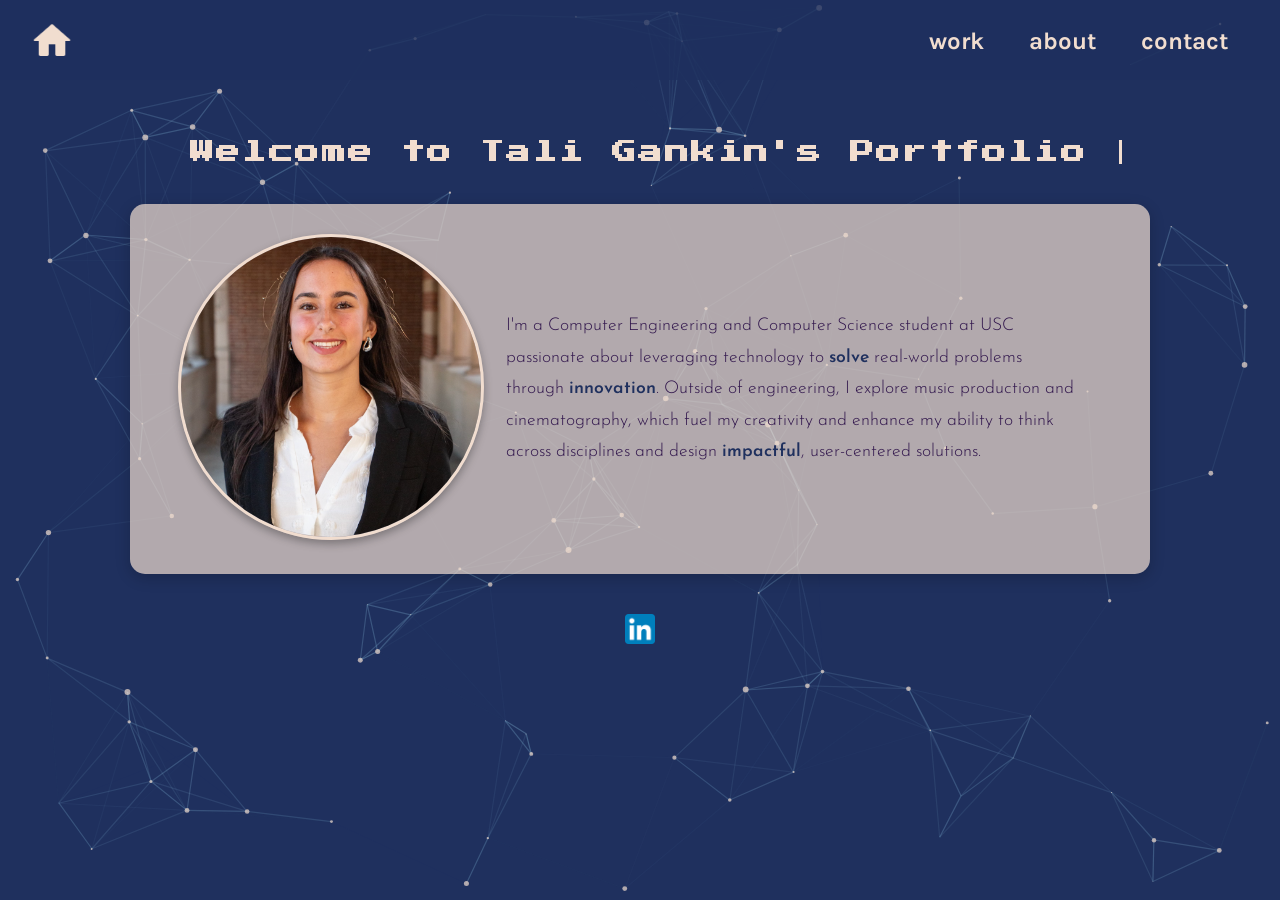
==== index.html @ 031c578e "Initial Portfolio site Adding all the files for my project" ====
<!DOCTYPE html>
<html>
  <head>
    <title>Tali Gankin Portfolio</title>
  
    <link rel="preconnect" href="https://fonts.googleapis.com">
    <link rel="preconnect" href="https://fonts.gstatic.com" crossorigin>
    <link href="https://fonts.googleapis.com/css2?family=Cal+Sans&family=DM+Serif+Display:ital@0;1&family=Josefin+Sans:ital,wght@0,100..700;1,100..700&family=Karla:ital,wght@0,200..800;1,200..800&family=Roboto+Mono:ital,wght@0,100..700;1,100..700&display=swap" rel="stylesheet">
   
    <link rel="preconnect" href="https://fonts.googleapis.com">
    <link rel="preconnect" href="https://fonts.gstatic.com" crossorigin>
    <link href="https://fonts.googleapis.com/css2?family=Press+Start+2P&display=swap" rel="stylesheet">

    <link rel="stylesheet" href="styles.css">


    <style>
    
      #homepage {
        display: block;
        width: 100%;
        padding-top: 100px;
        text-align: center;
        max-width: 1200px;
        margin: 0 auto;
      }


      #intro-container {
        display: block;
        width: 80%;
        max-width: 1000px;
        margin: 0 auto;
        text-align: center;
        border-radius: 15px;
        padding: 30px;
        box-shadow: 0 4px 15px rgba(0, 0, 0, 0.2);
        background-color: rgba(241, 221, 207, 0.7);

      }

      .headshot {
        display: inline-block;
        vertical-align: middle;
        width: 30%;
        min-width: 250px;
        margin-right: 15px;
      }

      .headshot img {
        width: 300px;
        height: 300px;
        border-radius: 50%;
        object-fit: cover;
        object-position: center;
        border: 3px solid #F1DDCF;
        box-shadow: 0 4px 8px rgba(0, 0, 0, 0.3);
      }

      .intro {
        display: inline-block;
        vertical-align: middle;
        width: 60%;
        color: #32174d;
        margin: 20px;
        font-size: 1em;
        text-align: left;
      }

      .intro p {
        display: inline;
        line-height: 1.8;
        font-size: 1.1em;
        font-weight: 300;
      }

      .highlight {
        color: #1F305E;
        font-weight: 600;
        display: inline;
      }

      @keyframes typing {
        from { width: 0 }
        to { width: 100% }
      }

      @keyframes blink-caret {
        from, to { border-color: transparent }
        50% { border-color: #F1DDCF }
      }

      @media screen and (max-width: 800px) {
        .headshot, .intro {
          display: block;
          width: 90%;
          margin: 20px auto;
          text-align: center;
        }

        .page-title {
          white-space: normal;
          border-right: none;
          animation: none;
          text-align: center;
          font-size: 1.2em;
        }
        
        .headshot img {
          width: 250px;
          height: 250px;
        }
      }


    </style>
  </head>
  <body>

    <div id="particles-js"></div>

    <div id="nav-bar">
      <div class="nav-content">
        <div class="home-icon">
          <a href="index.html"><img src="imgs/home.png" alt="Home Icon"></a>
        </div>
        <div class="nav-links">
          <h2><a href="work.html">work</a></h2>
          <h2><a href="about.html">about</a></h2>
          <h2><a href="contact.html">contact</a></h2>
        </div>
      </div>
    </div>

    <div id="homepage">
      <h1 class="page-title">Welcome to Tali Gankin's Portfolio</h1>
      
      <div id="intro-container">
        <div class="headshot">
          <img src="imgs/headshot.png" alt="Tali Gankin Headshot">
        </div>
        <div class="intro">
          <p>
            I'm a Computer Engineering and Computer Science student at USC passionate about leveraging technology to 
            <span class="highlight">solve</span> real-world problems through 
            <span class="highlight">innovation</span>. Outside of engineering, I explore music production and cinematography, 
            which fuel my creativity and enhance my ability to think across disciplines and design 
            <span class="highlight">impactful</span>, user-centered solutions.
          </p>
        </div>
      </div>
      
      <div id="icons">
        <a href="https://www.linkedin.com/in/taligankin" target="_blank">
          <img src="imgs/linkedin.png" alt="LinkedIn">
        </a>
      </div>

    </div>


      <!-- Jqery CDN -->
      <script src="https://code.jquery.com/jquery-3.7.1.js" integrity="sha256-eKhayi8LEQwp4NKxN+CfCh+3qOVUtJn3QNZ0TciWLP4=" crossorigin="anonymous"></script>


      <script src="particles.js"></script>
      <script src="app.js"></script>




  </body>
</html>
---- styles.css ----
body {
  font-family: 'Josefin Sans', sans-serif;
  background-color: #1F305E;
  margin: 0;
  padding: 0;
  text-align: center;
  display: block;
  position: relative;
}

.highlight {
  color: #759AAB;
}

#nav-bar {
    display: block;
    width: 100%;
    padding: 20px 0;
    position: fixed;
    top: 0;
    background-color: rgba(31, 48, 94, 0.8);
    z-index: 100;
}

.nav-content {
    display: block;
    width: 95%;
    margin: 0 auto;
    position: relative;
    height: 40px;
}

.home-icon {
    position: absolute;
    left: 0;
    top: 0;
    display: inline-block;
    line-height: 40px;
    vertical-align: middle;
}

.home-icon img {
    height: 40px;
    width: auto;
    vertical-align: middle;
}

.nav-links {
    display: block;
    text-align: right;
    line-height: 40px;
}

#nav-bar h2 {
    display: inline-block;
    margin: 0 20px;
    cursor: pointer;
    font-family: 'Karla', sans-serif;
    vertical-align: middle;
}

#nav-bar h2 a {
    color: #F1DDCF;
    text-decoration: none;
}

#nav-bar h2 a:hover {
    color: #72a0c1;
}

#nav-bar h2 a.current-page {
    color: #759AAB;
}
.page-title {
    font-family: 'Press Start 2P', sans-serif; 
    font-size: 1.5em;
    color: #F1DDCF;
    overflow: hidden;
    border-right: 0.15em solid #F1DDCF;
    white-space: nowrap;
    margin: 40px auto;
    letter-spacing: 0.1em;
    animation: typing 3.5s steps(40, end), blink-caret 0.75s step-end infinite;
    max-width: 80%;
    text-align: center;
}
#icons {
  display: block;
  width: 100%;
  margin-top: 40px;
  text-align: center;
}
#icons a {
  display: inline-block;
  margin: 0 20px;
}
#icons img {
  height: 30px;
  width: auto;
}
#icons img:hover {
  transform: scale(1.2);
}
/*stuff having to do with PARTICLES*/
#particles-js {
  position: fixed;
  width: 100%;
  height: 100%;
  top: 0;
  left: 0;
  z-index: 1;
  background-color: #1F305E;
}

.particles-js-canvas-el {
  position: absolute;
  top: 0;
  left: 0;
  width: 100%;
  height: 100%;
}

#homepage {
  position: relative;
  z-index: 10;
}

#intro-container {
  background-color: rgba(31, 48, 94, 0.7);
}

@media screen and (max-width: 768px) {
  .particles-js-canvas-el {
    height: 100%;
  }
}
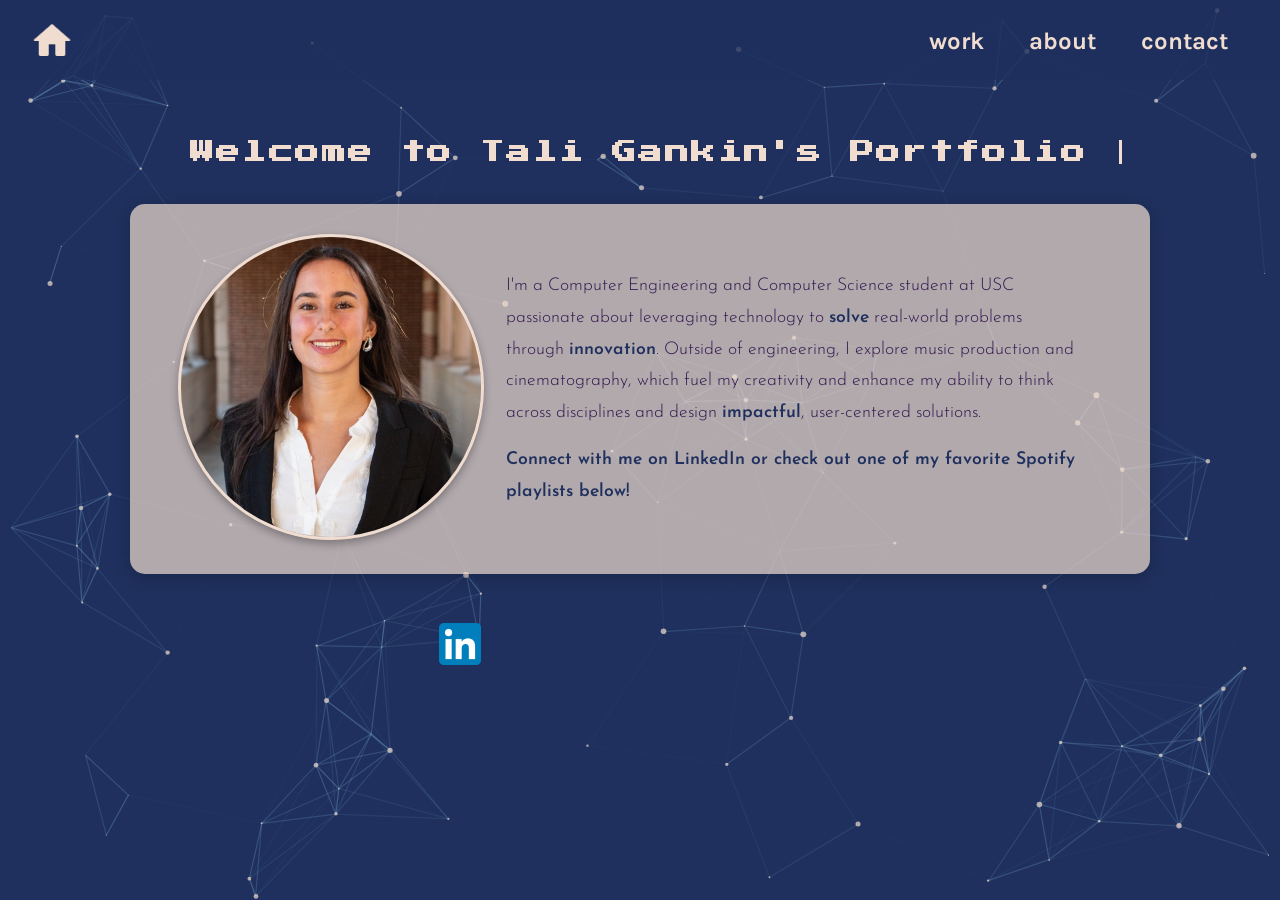
==== commit 30b8c3e6: "update website Added changes to work.html, index.html, and about.html" ====
--- a/index.html
+++ b/index.html
@@ -80,6 +80,28 @@
         display: inline;
       }
 
+      #social-row{
+        display: flex;
+        align-items: center;
+        justify-content: center;
+        gap: 40px;
+        margin-top: 30px;
+      }
+
+      .social-icon{
+        width: 42px;
+        height: 42px;     /* force it square */
+        object-fit: contain;
+        display: block;
+      }
+
+      .spotify-mini{
+        width: 320px;
+        height: 80px;
+        border-radius: 12px;
+      }
+
+
       @keyframes typing {
         from { width: 0 }
         to { width: 100% }
@@ -110,6 +132,9 @@
           width: 250px;
           height: 250px;
         }
+
+
+  
       }
 
 
@@ -147,14 +172,24 @@
             which fuel my creativity and enhance my ability to think across disciplines and design 
             <span class="highlight">impactful</span>, user-centered solutions.
           </p>
+          <br><br>
+          <p> <span class="highlight">Connect with me on LinkedIn or check out one of my favorite Spotify playlists below!</span></p>
         </div>
       </div>
       
-      <div id="icons">
+      <div id="social-row">
         <a href="https://www.linkedin.com/in/taligankin" target="_blank">
-          <img src="imgs/linkedin.png" alt="LinkedIn">
+          <img src="imgs/linkedin.png" alt="LinkedIn" class="social-icon">
         </a>
+
+        <iframe class="spotify-mini"
+          src="https://open.spotify.com/embed/playlist/3VlpY6riWYcnZVY65Dws1F?utm_source=generator"
+          frameBorder="0"
+          allow="autoplay; clipboard-write; encrypted-media; fullscreen; picture-in-picture"
+          loading="lazy">
+        </iframe>
       </div>
+
 
     </div>
 
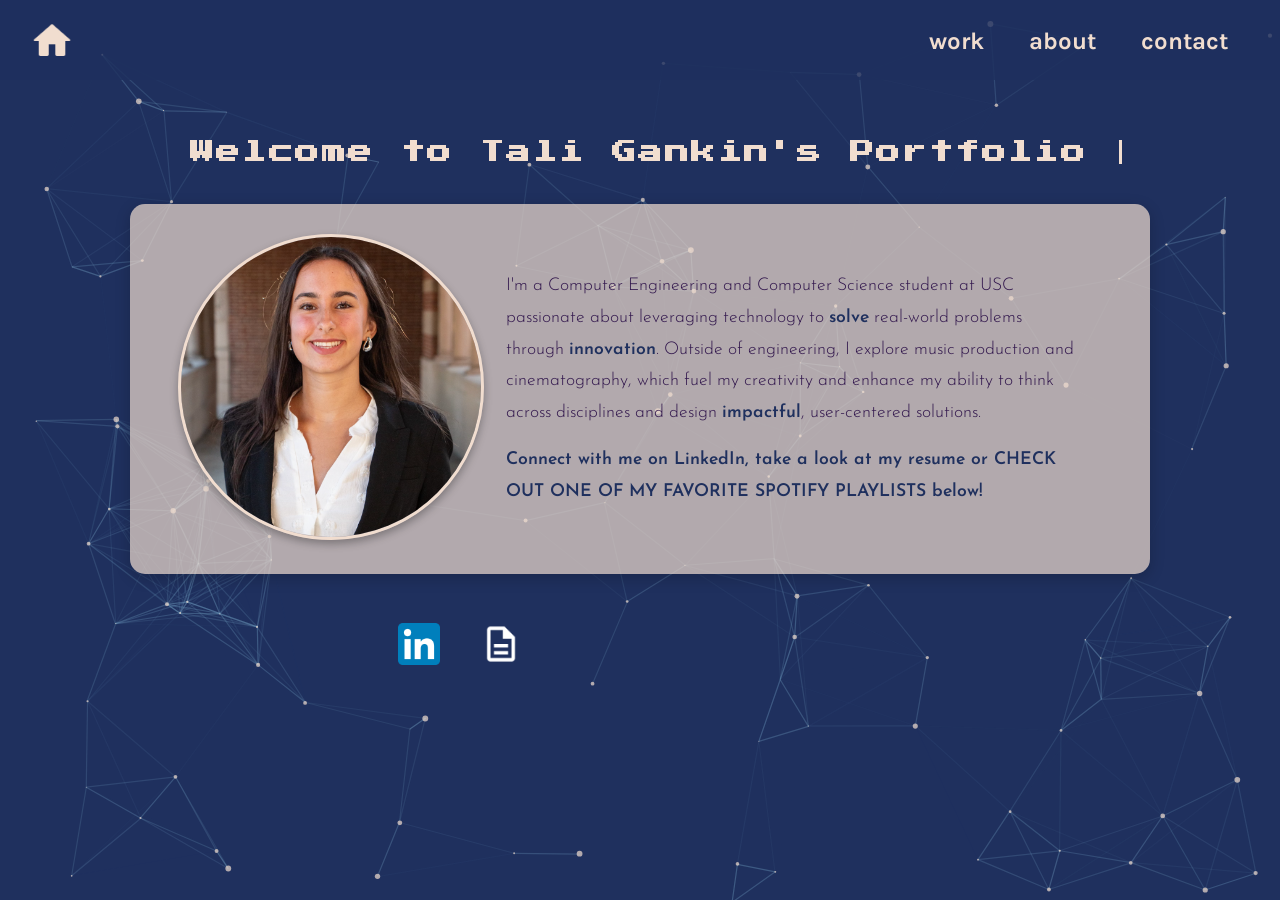
==== commit 822b3669: "add resume Added resume link to index.html" ====
--- a/index.html
+++ b/index.html
@@ -173,13 +173,16 @@
             <span class="highlight">impactful</span>, user-centered solutions.
           </p>
           <br><br>
-          <p> <span class="highlight">Connect with me on LinkedIn or check out one of my favorite Spotify playlists below!</span></p>
+          <p> <span class="highlight">Connect with me on LinkedIn, take a look at my resume or CHECK OUT ONE OF MY FAVORITE SPOTIFY PLAYLISTS below!</span></p>
         </div>
       </div>
       
       <div id="social-row">
         <a href="https://www.linkedin.com/in/taligankin" target="_blank">
           <img src="imgs/linkedin.png" alt="LinkedIn" class="social-icon">
+        </a>
+        <a href="TaliGankin_Resume.pdf" target="_blank">
+          <img src="imgs/resume-icon.png" alt="Resume" class="social-icon">
         </a>
 
         <iframe class="spotify-mini"
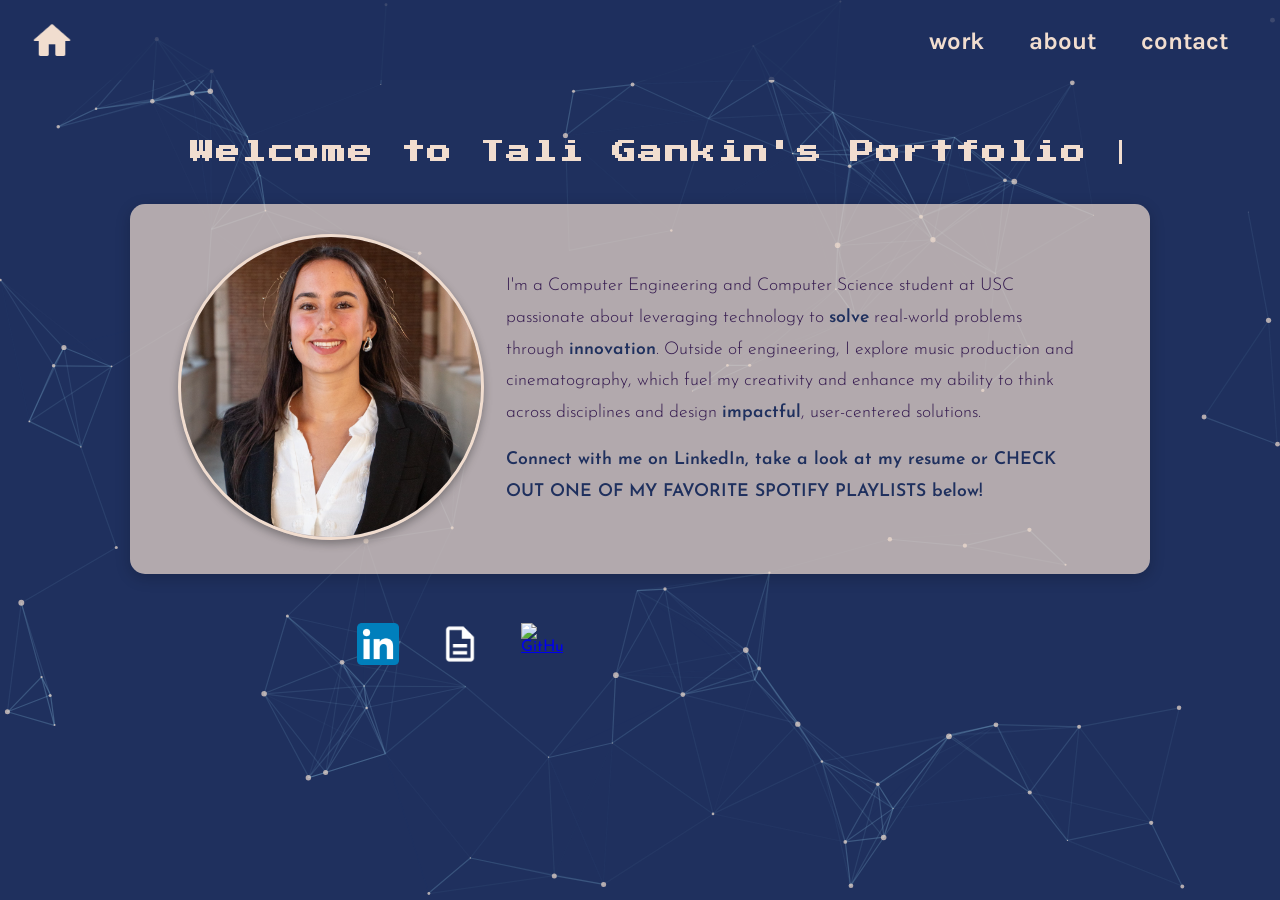
==== commit ab0e862a: "Add resume and GitHub links to social row Added links to resume and GitHub in the social row." ====
--- a/index.html
+++ b/index.html
@@ -181,8 +181,13 @@
         <a href="https://www.linkedin.com/in/taligankin" target="_blank">
           <img src="imgs/linkedin.png" alt="LinkedIn" class="social-icon">
         </a>
+        
         <a href="TaliGankin_Resume.pdf" target="_blank">
           <img src="imgs/resume-icon.png" alt="Resume" class="social-icon">
+        </a>
+        
+        <a href="https://github.com/tgank" target="_blank">
+        <img src="imgs/GitHub.png" alt="GitHub" class="social-icon">
         </a>
 
         <iframe class="spotify-mini"
@@ -208,4 +213,4 @@
 
 
   </body>
-</html>+</html>
